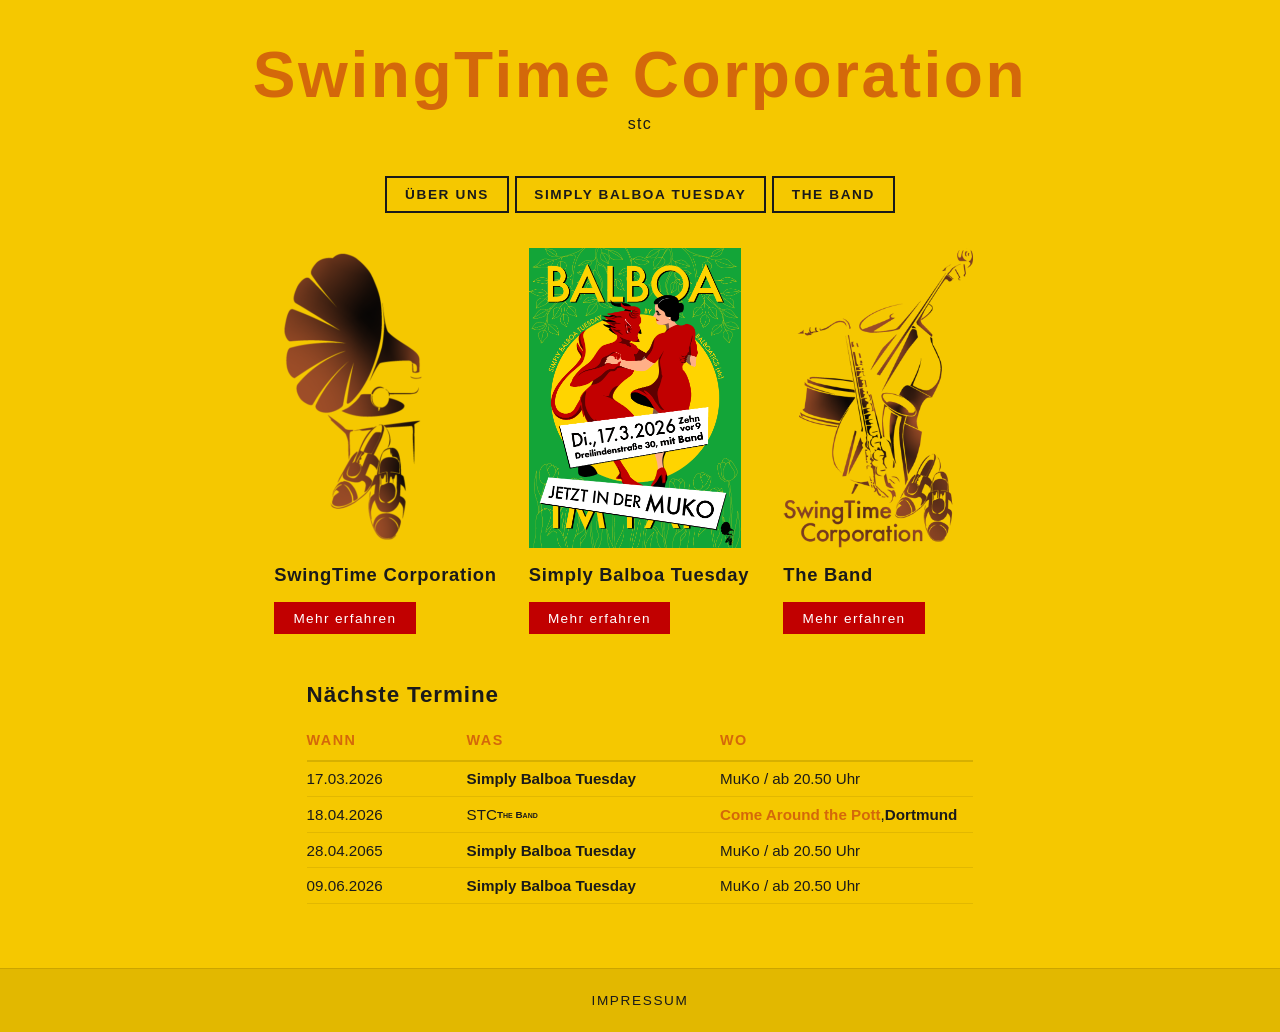
==== index.html @ ebc3bad0 "fix homepage links" ====
<!DOCTYPE html>
<html lang="de">
<head>
  <meta charset="UTF-8" />
  <meta name="viewport" content="width=device-width, initial-scale=1.0" />
  <title>SwingTime Corporation</title>
  <link rel="stylesheet" href="assets/style.css" />
</head>
<body>

  <!-- HEADER -->
  <header class="site-header">
    <h1><a href="index.html">SwingTime Corporation</a></h1>
    <div class="tagline">stc</div>
  </header>

  <!-- NAV -->
  <nav>
    <a href="about.html">Über uns</a>
    <a href="sbt.html">Simply Balboa Tuesday</a>
    <a href="band.html">The Band</a>
  </nav>

  <div class="page-body">

  <!-- COLUMNS -->
  <section class="columns-section">
    <div class="columns">

      <!-- Col 1: SwingTime Corporation -->
      <div class="col">
        <div class="col-img">
          <img src="assets/logo-stc.png" />
        </div>
        <h3>SwingTime Corporation</h3>
        <a href="about.html" class="btn">Mehr erfahren</a>
      </div>

      <!-- Col 2: Simply Balboa Tuesday -->
      <div class="col">
        <div class="col-img">
          <img src="assets/plakat-maerz.png">
        </div>
        <h3>Simply Balboa Tuesday</h3>
        <a href="sbt.html" class="btn">Mehr erfahren</a>
      </div>

      <!-- Col 3: The Band -->
      <div class="col">
        <div class="col-img">
         <img src="assets/logo_band_bunt.png" />
        </div>
         <h3>The Band</h3>
        <a href="band.html" class="btn">Mehr erfahren</a>
      </div>

    </div>
  </section>

  <!-- NÄCHSTE TERMINE -->
  <section class="termine-section">
    <h2>Nächste Termine</h2>
<div class="termine-grid">

      <!-- Header row -->
      <div class="grid-header">Wann</div>
      <div class="grid-header">Was</div>
      <div class="grid-header">Wo</div>
 
      <div class="grid-cell grid-row-odd" data-label="Wann">17.03.2026</div>
      <div class="grid-cell grid-row-odd" data-label="Was"><strong>Simply Balboa Tuesday</strong></div>
      <div class="grid-cell grid-row-odd" data-label="Wo">MuKo / ab 20.50 Uhr</div>

      <div class="grid-cell grid-row-odd" data-label="Wann">18.04.2026</div>
      <div class="grid-cell grid-row-odd" data-label="Was">STC<sub class="band-tag">The Band</sub></div>
      <div class="grid-cell grid-row-odd" data-label="Wo"><a href="https://www.lindypott.de/come-around-the-pott-2026-intro.html">Come Around the Pott</a>, <strong>Dortmund</strong></div>

      <div class="grid-cell grid-row-even" data-label="Wann">28.04.2065</div>
      <div class="grid-cell grid-row-even" data-label="Was"><strong>Simply Balboa Tuesday</strong></div>
      <div class="grid-cell grid-row-even" data-label="Wo">MuKo / ab 20.50 Uhr</div>

      <div class="grid-cell grid-row-even" data-label="Wann">09.06.2026</div>
      <div class="grid-cell grid-row-even" data-label="Was"><strong>Simply Balboa Tuesday</strong></div>
      <div class="grid-cell grid-row-even" data-label="Wo">MuKo / ab 20.50 Uhr</div>

    </div>
  </section>

  </div>

  <!-- FOOTER -->
  <footer>
    <div class="footer-links">
      <a href="impressum.html">Impressum</a>
    </div>
  </footer>

</body>
</html>
---- assets/style.css ----
@font-face {
      font-family: 'Oswald';
      src: url('assets/Oswald-VariableFont_wght.ttf') format('truetype');
      font-weight: 100 900;
      font-style: normal;
      font-display: swap;
    }

    *, *::before, *::after { box-sizing: border-box; margin: 0; padding: 0; }

    :root {
      --yellow: #f5c800;
      --orange: #d4680a;
      --text-dark: #1a1a1a;
      --button: #c10000;
    }

    body {
      background-color: var(--yellow);
      font-family: 'Oswald', sans-serif;
      color: var(--text-dark);
      min-height: 100vh;
      display: flex;
      flex-direction: column;
    }

    a {
        color: var(--orange);
    }

    a:hover {
        color: var(--button);
    }

    /* ── HEADER ── */
    .site-header {
      text-align: center;
      padding: 2.5rem 1rem 1.5rem;
    }

    .site-header h1 {
      font-family: 'Oswald', sans-serif;
      font-weight: 700;
      font-size: clamp(2.2rem, 6vw, 4rem);
      color: var(--orange);
      letter-spacing: 0.04em;
      line-height: 1.1;
    }

    .site-header h1 a {
        text-decoration: none;
        color: var(--orange);
    }

    .site-header .tagline {
      font-family: 'Oswald', sans-serif;
      font-weight: 400;
      font-size: 1rem;
      color: var(--text-dark);
      letter-spacing: 0.08em;
      margin-top: 0.3rem;
    }

    /* ── NAV ── */
    nav {
      display: flex;
      justify-content: center;
      flex-wrap: wrap;
      gap: 0;
      padding: 1rem 1rem 2rem;
    }

    nav a {
      display: block;
      padding: 0.55rem 1.1rem;
      border: 2px solid var(--text-dark);
      font-family: 'Oswald', sans-serif;
      font-weight: 600;
      font-size: 0.85rem;
      letter-spacing: 0.12em;
      text-transform: uppercase;
      color: var(--text-dark);
      text-decoration: none;
      transition: background 0.18s, color 0.18s;
      margin: 3px;
    }

    nav a:hover {
      background: var(--text-dark);
      color: var(--yellow);
    }

    .page-body {
      display: flex;
      flex-direction: column;
      flex: 1;
    }

    /* ── SECTION TITLE ── */
    .section-title {
      text-align: center;
      font-family: 'Oswald', sans-serif;
      font-weight: 400;
      font-size: 1.3rem;
      letter-spacing: 0.06em;
      color: var(--text-dark);
      margin-bottom: 2rem;
    }

    /* ── THREE COLUMNS ── */
    .columns-section {
      max-width: 1100px;
      margin: 0 auto;
      padding: 0 2rem 3rem;
    }

    .columns {
      display: grid;
      grid-template-columns: repeat(3, 1fr);
      gap: 2rem;
      align-items: start;
    }

    .col {
      display: flex;
      flex-direction: column;
      align-items: flex-start;
      gap: 1rem;
    }

    .col-img {
      height: 300px;
      display: flex;
      align-items: center;
      justify-content: center;
      overflow: hidden;
    }

    .col-img img {
        max-width: 100%;
        max-height: 100%;
    }

    .col h3 {
      font-family: 'Oswald', sans-serif;
      font-weight: 700;
      font-size: 1.15rem;
      letter-spacing: 0.04em;
      color: var(--text-dark);
    }

    .btn {
      display: inline-block;
      background: var(--button);
      color: #fff;
      font-family: 'Oswald', sans-serif;
      font-weight: 400;
      font-size: 0.85rem;
      letter-spacing: 0.1em;
      padding: 0.55rem 1.2rem;
      text-decoration: none;
      border: none;
      cursor: pointer;
      transition: background 0.18s;
    }

    .btn:hover { background: var(--orange); }

    /* ── TERMINE TABLE ── */
    .termine-section {
      max-width: 1100px;
      margin: 0 auto;
      padding: 0 2rem 4rem;
    }

    .termine-section h2 {
      font-family: 'Oswald', sans-serif;
      font-weight: 700;
      font-size: 1.4rem;
      letter-spacing: 0.04em;
      color: var(--text-dark);
      margin-bottom: 1.2rem;
    }

      /* ── TERMINE GRID ── */
    .termine-section {
      max-width: 1100px;
      margin: 0 auto;
      padding: 0 2rem 4rem;
    }

    .termine-section h2 {
      font-family: 'Oswald', sans-serif;
      font-weight: 700;
      font-size: 1.4rem;
      letter-spacing: 0.04em;
      color: var(--text-dark);
      margin-bottom: 1.2rem;
    }

    .termine-grid {
      display: grid;
      grid-template-columns: 160px 1fr 1fr;
      row-gap: 0;
    }

    /* Header row */
    .termine-grid .grid-header {
      font-family: 'Oswald', sans-serif;
      font-weight: 600;
      font-size: 0.9rem;
      letter-spacing: 0.1em;
      text-transform: uppercase;
      color: var(--orange);
      padding: 0.3rem 1rem 0.7rem 0;
      border-bottom: 2px solid rgba(0,0,0,0.12);
    }

    /* Data cells */
    .termine-grid .grid-cell {
      font-family: 'Oswald', sans-serif;
      font-weight: 400;
      font-size: 0.95rem;
      color: var(--text-dark);
      padding: 0.55rem 1rem 0.55rem 0;
      border-bottom: 1px solid rgba(0,0,0,0.08);
      display: flex;
      align-items: center;
    }

    /* Zebra stripe */
    .termine-grid .grid-row-even .grid-cell {
      background: rgba(0,0,0,0.04);
    }

    .termine-grid .grid-cell strong { font-weight: 700; }

    .termine-grid .grid-cell a {
      color: var(--orange);
      font-weight: 700;
      text-decoration: none;
    }

    .termine-grid .grid-cell a:hover { text-decoration: underline; }

    @media (max-width: 600px) {
      .termine-grid {
        grid-template-columns: 1fr;
      }

      /* Hide column headers on mobile, show inline labels */
      .termine-grid .grid-header { display: none; }

      .termine-grid .grid-cell {
        border-bottom: none;
        padding: 0.2rem 0;
      }

      .termine-grid .grid-cell[data-label]::before {
        content: attr(data-label) ": ";
        font-weight: 600;
        color: var(--orange);
        margin-right: 0.4rem;
        min-width: 50px;
      }

      /* Add spacing between rows on mobile */
      .termine-grid .grid-cell:last-child {
        border-bottom: 1px solid rgba(0,0,0,0.1);
        padding-bottom: 0.7rem;
        margin-bottom: 0.3rem;
      }
    }

    /* ── FOOTER ── */
    footer {
      background: rgba(0,0,0,0.08);
      border-top: 1px solid rgba(0,0,0,0.1);
      padding: 1.5rem 2rem;
      text-align: center;
      bottom: 0;
      width: 100%;
    }

    .footer-links {
      display: flex;
      justify-content: center;
      gap: 2.5rem;
      flex-wrap: wrap;
    }

    .footer-links a {
      font-family: 'Oswald', sans-serif;
      font-weight: 400;
      font-size: 0.85rem;
      letter-spacing: 0.12em;
      text-transform: uppercase;
      color: var(--text-dark);
      text-decoration: none;
      transition: color 0.18s;
    }

    .footer-links a:hover { color: var(--orange); }

    /* -- BAND -- */
    .band-members {
        display: grid;
        grid-template-columns: repeat(4, 1fr);
        grid-auto-rows: max-content;
        gap: 1rem;
    }

    .member {
        display: flex;
        flex-direction: column;
        align-items: flex-start;
        gap: 1rem;
    }

    .member .img-container {
        height: 150px;
    }

    .member img {
        max-width: 100%;
        max-height: 100%;
        border-radius: 50%;
        flex-grow: 1;
    }

    .band-text {
        display: flex;
        margin-top: 2rem;
    }

    .band-tag {
        font-size:0.65em;
        font-weight:700;
        font-variant:small-caps;
    }

    .band-media {
        margin-top: 2rem;
        display: grid;
        grid-template-columns: repeat(3, 1fr);
        gap: 1rem;
    }

    .card {
      display: flex;
      flex-direction: column;
      background: rgba(0,0,0,0.06);
      border: 2px solid rgba(0,0,0,0.1);
      transition: border-color 0.2s, transform 0.2s;
    }

    .card:hover {
      border-color: var(--text-dark);
      transform: translateY(-3px);
    }

    /* SoundCloud embed */
    .card-player {
      width: 100%;
      background: #1a0e00;
      line-height: 0;
    }

    .card-player iframe {
      width: 100%;
      display: block;
      border: none;
    }

    /* Card body */
    .card-body {
      padding: 0.85rem 1rem 1rem;
      display: flex;
      flex-direction: column;
      gap: 0.3rem;
      flex: 1;
    }

    .card-title {
      font-weight: 700;
      font-size: 0.95rem;
      letter-spacing: 0.02em;
      color: var(--text-dark);
      line-height: 1.3;
    }

    .card-meta {
      font-weight: 400;
      font-size: 0.78rem;
      letter-spacing: 0.06em;
      color: rgba(0,0,0,0.5);
      text-transform: uppercase;
    }

    .sbt-next {
        display: flex;
        gap: 1rem;
        margin-top: 2rem;
    }

    .sbt-poster {
        height: 500px;
    }

    .sbt-poster img {
        max-width: 100%;
        max-height: 100%;
    }

    .sbt-info {
        display: flex;
        flex-direction: column;
        flex-grow: 1;
    }

    .sbt-date {
        color: var(--orange);
        font-size: 4rem;
        font-weight: bold;
    }

    .sbt-djs {
        display: flex;
        gap: 1rem;
        margin-top: 1rem;
    }

    .about-us {
        display: grid;
        grid-template-columns: auto 1fr;
        gap: 1rem;
    }

    .about-us .img-container {
        height: 300px;
    }

    .about-us .img-container img {
        max-width: 100%;
        max-height: 100%;
    }

    .about-members {
        display: grid;
        gap: 1rem;
        grid-template-columns: repeat(4, 1fr);
    }

    /* ── RESPONSIVE ── */
    @media (max-width: 700px) {
      .columns {
        grid-template-columns: 1fr;
      }

      nav a {
        font-size: 0.75rem;
        padding: 0.45rem 0.8rem;
      }

      .columns-section { order: 2; }
      .termine-section  { order: 1; }

      .band-members {
        display: grid;
        grid-template-columns: repeat(2, 1fr);
        gap: 1rem;
      }

      .about-members {
        display: grid;
        grid-template-columns: repeat(2, 1fr);
        gap: 1rem;
      }
    }
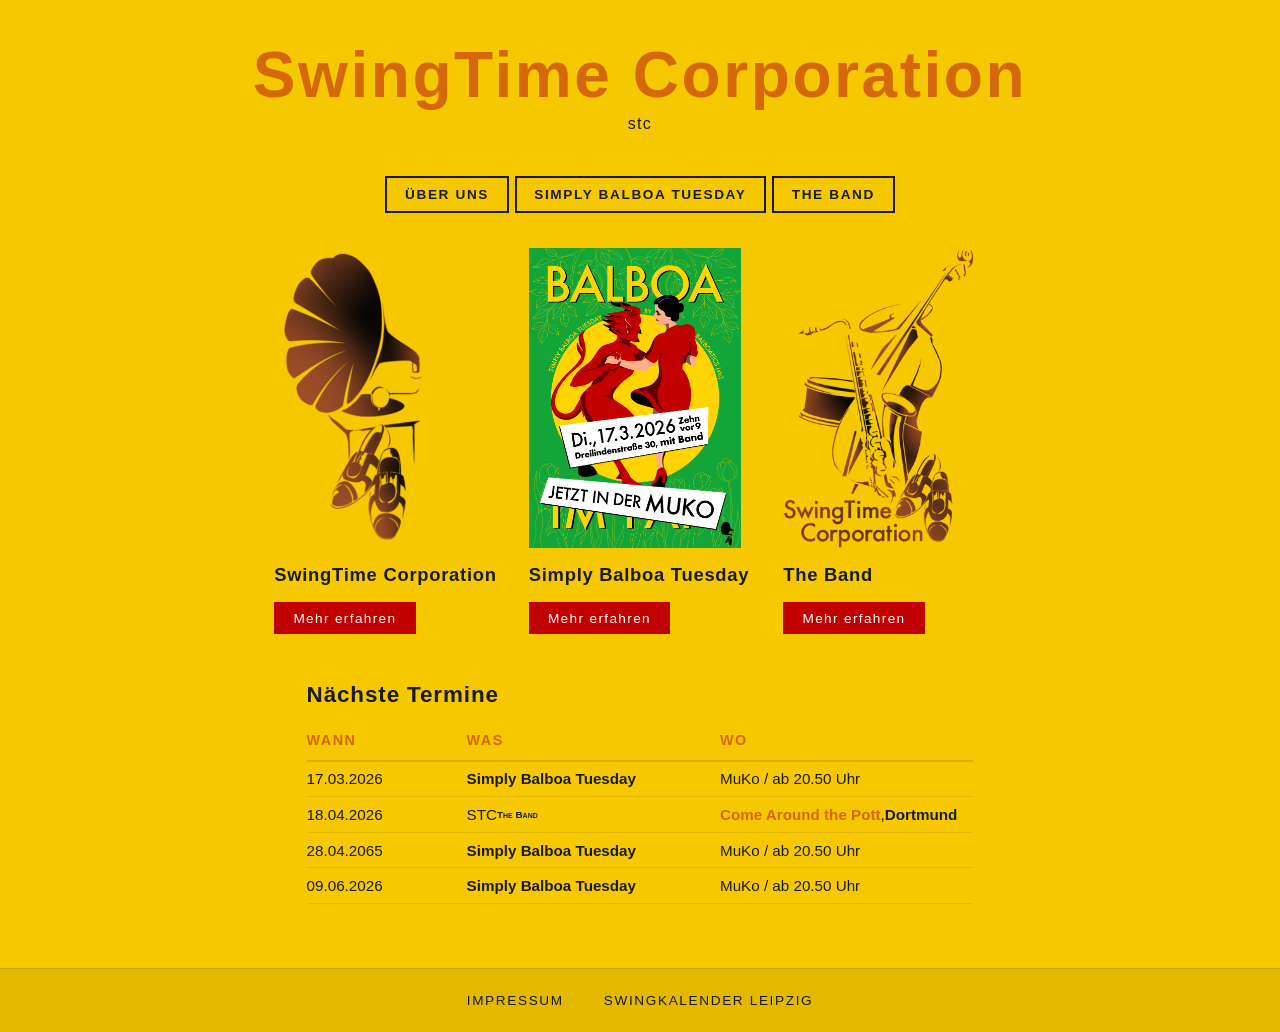
==== commit 5b66f5f5: "add swing calendar link" ====
--- a/index.html
+++ b/index.html
@@ -92,6 +92,7 @@
   <footer>
     <div class="footer-links">
       <a href="impressum.html">Impressum</a>
+      <a href="https://kalender.digital/0c529f4b4448ea55b992" target="_blank">Swingkalender Leipzig</a>
     </div>
   </footer>
 
--- a/assets/style.css
+++ b/assets/style.css
@@ -451,6 +451,38 @@
         grid-template-columns: repeat(4, 1fr);
     }
 
+    .termine-list {
+  list-style: none;
+  padding: 0;
+}
+
+.year-group {
+  margin-bottom: 2rem;
+}
+
+.year-label {
+  font-weight: 700;
+  font-size: 1.1rem;
+  color: var(--orange);
+  display: block;
+  margin-bottom: 0.5rem;
+  letter-spacing: 0.08em;
+}
+
+.year-group > ul {
+  list-style: disc;
+  padding-left: 1.5rem;
+}
+
+.year-group > ul li {
+  padding: 0.2rem 0;
+}
+
+.dates {
+    height: 40rem;
+    overflow: scroll;
+}
+
     /* ── RESPONSIVE ── */
     @media (max-width: 700px) {
       .columns {
@@ -476,4 +508,8 @@
         grid-template-columns: repeat(2, 1fr);
         gap: 1rem;
       }
-    }
+
+      .dates {
+        height: 100%;
+      }
+    }
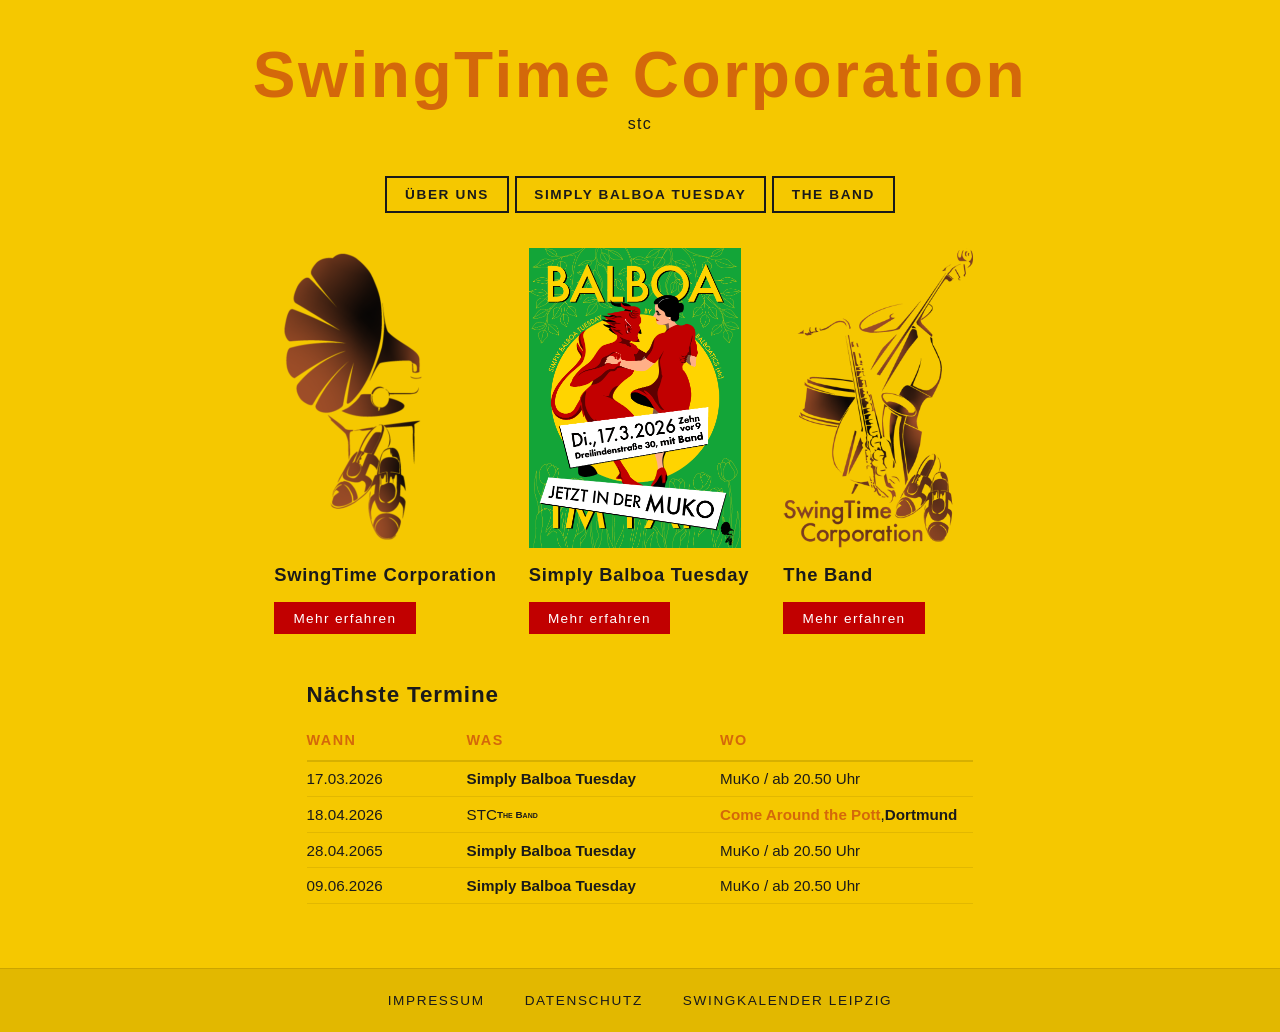
==== commit 3e8b828d: "reconstruct Datenschutz page" ====
--- a/index.html
+++ b/index.html
@@ -92,6 +92,7 @@
   <footer>
     <div class="footer-links">
       <a href="impressum.html">Impressum</a>
+      <a href="datenschutz.html">Datenschutz</a>
       <a href="https://kalender.digital/0c529f4b4448ea55b992" target="_blank">Swingkalender Leipzig</a>
     </div>
   </footer>
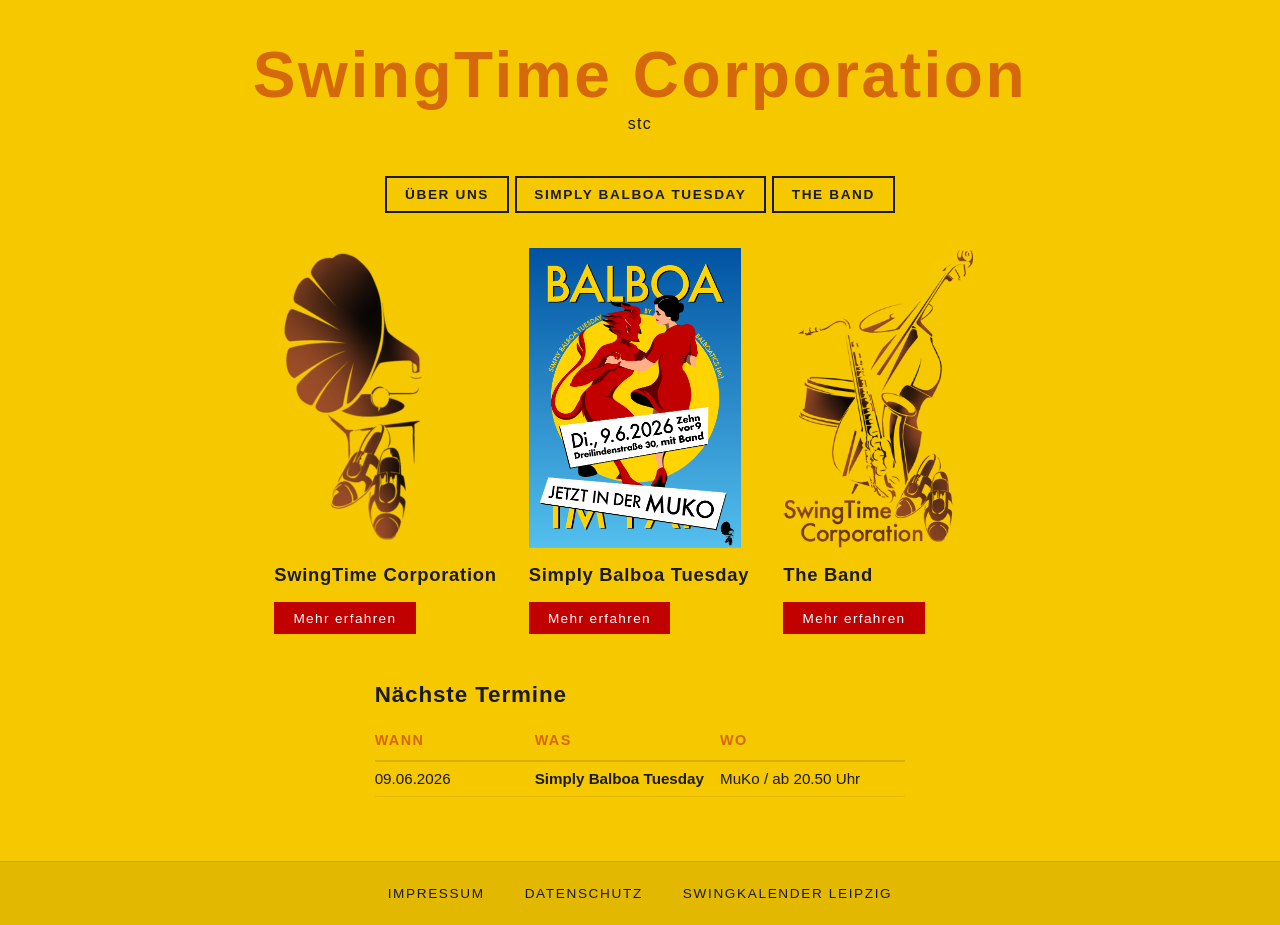
==== commit c808fcf7: "Juni-Termin" ====
--- a/index.html
+++ b/index.html
@@ -39,7 +39,7 @@
       <!-- Col 2: Simply Balboa Tuesday -->
       <div class="col">
         <div class="col-img">
-          <img src="assets/plakat-maerz.png">
+          <img src="assets/plakat-juni.png">
         </div>
         <h3>Simply Balboa Tuesday</h3>
         <a href="sbt.html" class="btn">Mehr erfahren</a>
@@ -66,18 +66,6 @@
       <div class="grid-header">Wann</div>
       <div class="grid-header">Was</div>
       <div class="grid-header">Wo</div>
- 
-      <div class="grid-cell grid-row-odd" data-label="Wann">17.03.2026</div>
-      <div class="grid-cell grid-row-odd" data-label="Was"><strong>Simply Balboa Tuesday</strong></div>
-      <div class="grid-cell grid-row-odd" data-label="Wo">MuKo / ab 20.50 Uhr</div>
-
-      <div class="grid-cell grid-row-odd" data-label="Wann">18.04.2026</div>
-      <div class="grid-cell grid-row-odd" data-label="Was">STC<sub class="band-tag">The Band</sub></div>
-      <div class="grid-cell grid-row-odd" data-label="Wo"><a href="https://www.lindypott.de/come-around-the-pott-2026-intro.html">Come Around the Pott</a>, <strong>Dortmund</strong></div>
-
-      <div class="grid-cell grid-row-even" data-label="Wann">28.04.2065</div>
-      <div class="grid-cell grid-row-even" data-label="Was"><strong>Simply Balboa Tuesday</strong></div>
-      <div class="grid-cell grid-row-even" data-label="Wo">MuKo / ab 20.50 Uhr</div>
 
       <div class="grid-cell grid-row-even" data-label="Wann">09.06.2026</div>
       <div class="grid-cell grid-row-even" data-label="Was"><strong>Simply Balboa Tuesday</strong></div>
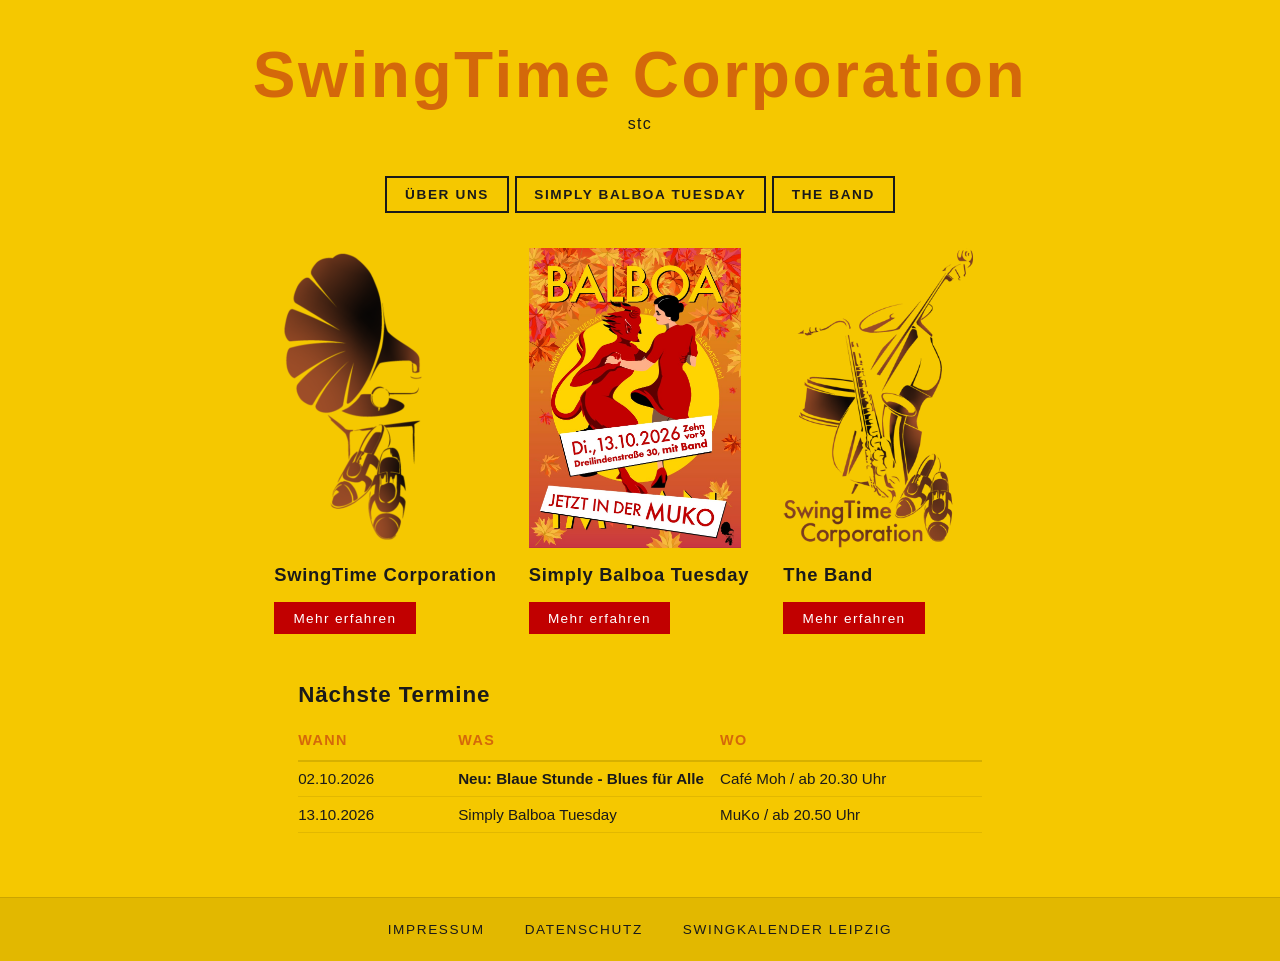
==== commit 59297be7: "add october dates" ====
--- a/index.html
+++ b/index.html
@@ -39,7 +39,7 @@
       <!-- Col 2: Simply Balboa Tuesday -->
       <div class="col">
         <div class="col-img">
-          <img src="assets/plakat-juni.png">
+          <img src="assets/sbt-oktober.jpeg">
         </div>
         <h3>Simply Balboa Tuesday</h3>
         <a href="sbt.html" class="btn">Mehr erfahren</a>
@@ -67,8 +67,12 @@
       <div class="grid-header">Was</div>
       <div class="grid-header">Wo</div>
 
-      <div class="grid-cell grid-row-even" data-label="Wann">09.06.2026</div>
-      <div class="grid-cell grid-row-even" data-label="Was"><strong>Simply Balboa Tuesday</strong></div>
+      <div class="grid-cell grid-row-even" data-label="Wann">02.10.2026</div>
+      <div class="grid-cell grid-row-even" data-label="Was"><strong>Neu: Blaue Stunde - Blues für Alle</strong></div>
+      <div class="grid-cell grid-row-even" data-label="Wo">Café Moh / ab 20.30 Uhr</div>
+
+      <div class="grid-cell grid-row-even" data-label="Wann">13.10.2026</div>
+      <div class="grid-cell grid-row-even" data-label="Was">Simply Balboa Tuesday</div>
       <div class="grid-cell grid-row-even" data-label="Wo">MuKo / ab 20.50 Uhr</div>
 
     </div>
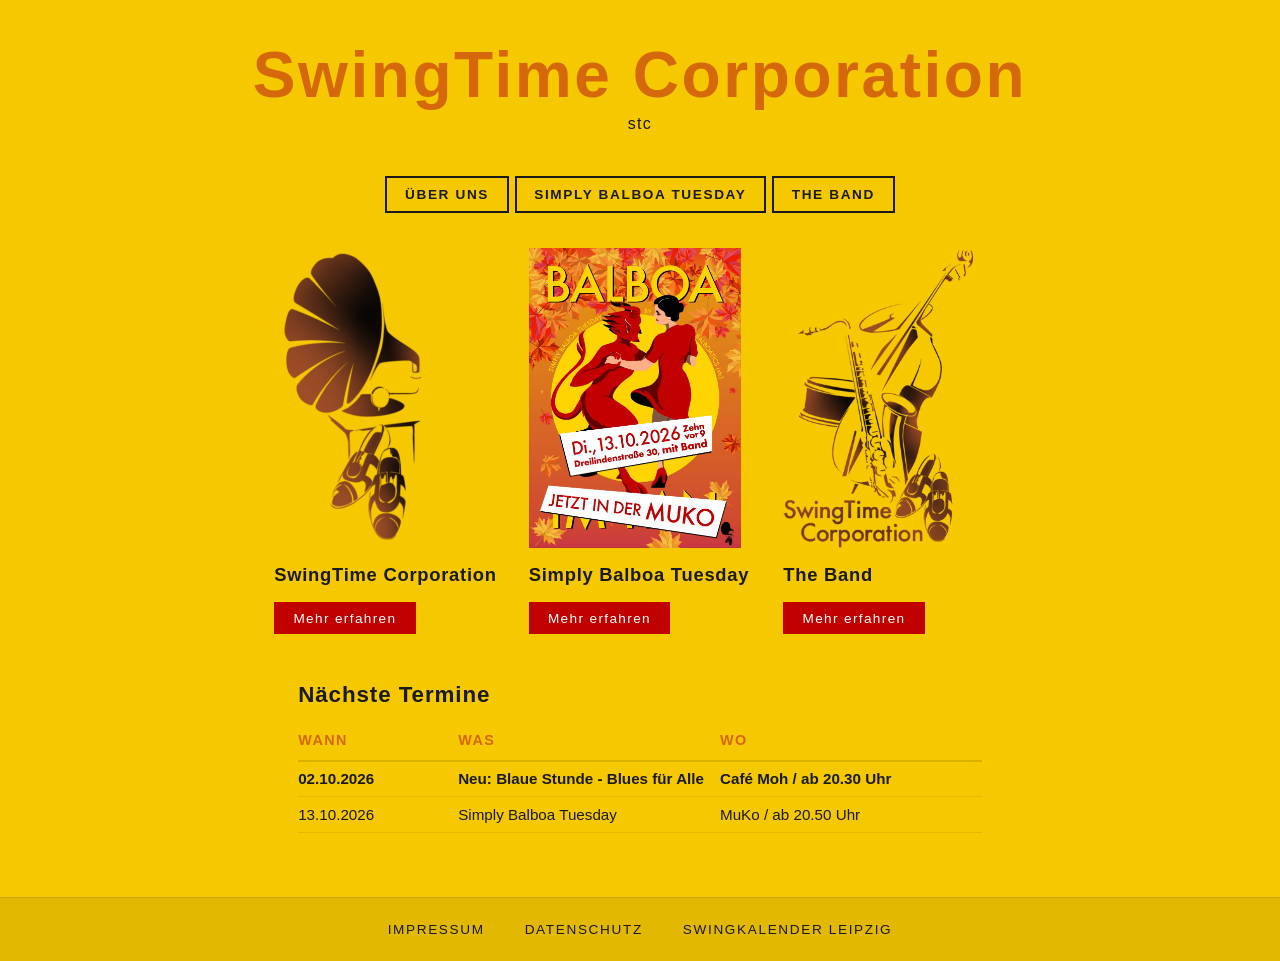
==== commit a7de5261: "blues bold" ====
--- a/index.html
+++ b/index.html
@@ -67,9 +67,9 @@
       <div class="grid-header">Was</div>
       <div class="grid-header">Wo</div>
 
-      <div class="grid-cell grid-row-even" data-label="Wann">02.10.2026</div>
+      <div class="grid-cell grid-row-even" data-label="Wann"><strong>02.10.2026</strong></div>
       <div class="grid-cell grid-row-even" data-label="Was"><strong>Neu: Blaue Stunde - Blues für Alle</strong></div>
-      <div class="grid-cell grid-row-even" data-label="Wo">Café Moh / ab 20.30 Uhr</div>
+      <div class="grid-cell grid-row-even" data-label="Wo"><strong>Café Moh / ab 20.30 Uhr</strong></div>
 
       <div class="grid-cell grid-row-even" data-label="Wann">13.10.2026</div>
       <div class="grid-cell grid-row-even" data-label="Was">Simply Balboa Tuesday</div>
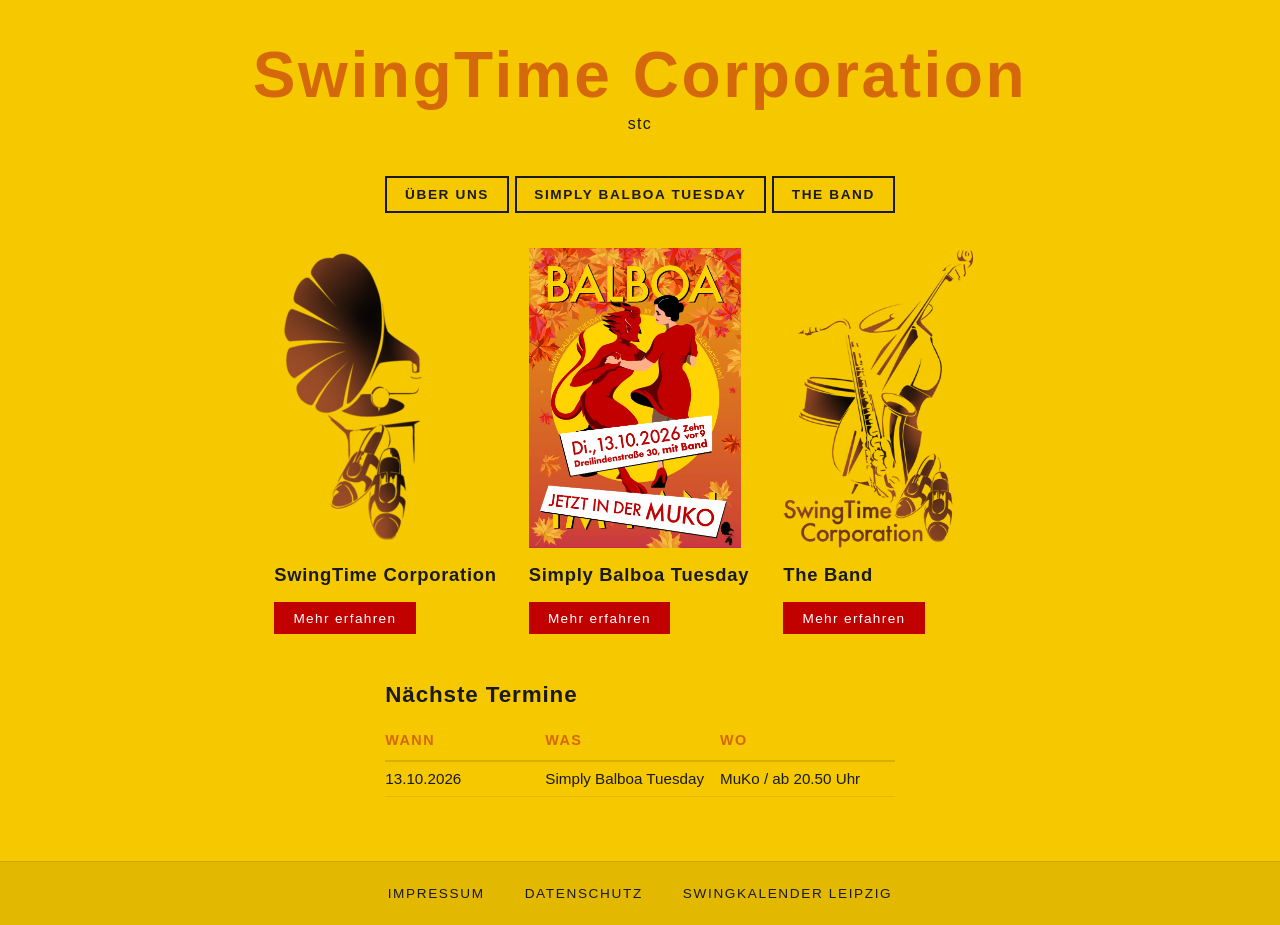
==== commit 7d31365e: "update dates" ====
--- a/index.html
+++ b/index.html
@@ -67,9 +67,6 @@
       <div class="grid-header">Was</div>
       <div class="grid-header">Wo</div>
 
-      <div class="grid-cell grid-row-even" data-label="Wann"><strong>02.10.2026</strong></div>
-      <div class="grid-cell grid-row-even" data-label="Was"><strong>Neu: Blaue Stunde - Blues für Alle</strong></div>
-      <div class="grid-cell grid-row-even" data-label="Wo"><strong>Café Moh / ab 20.30 Uhr</strong></div>
 
       <div class="grid-cell grid-row-even" data-label="Wann">13.10.2026</div>
       <div class="grid-cell grid-row-even" data-label="Was">Simply Balboa Tuesday</div>
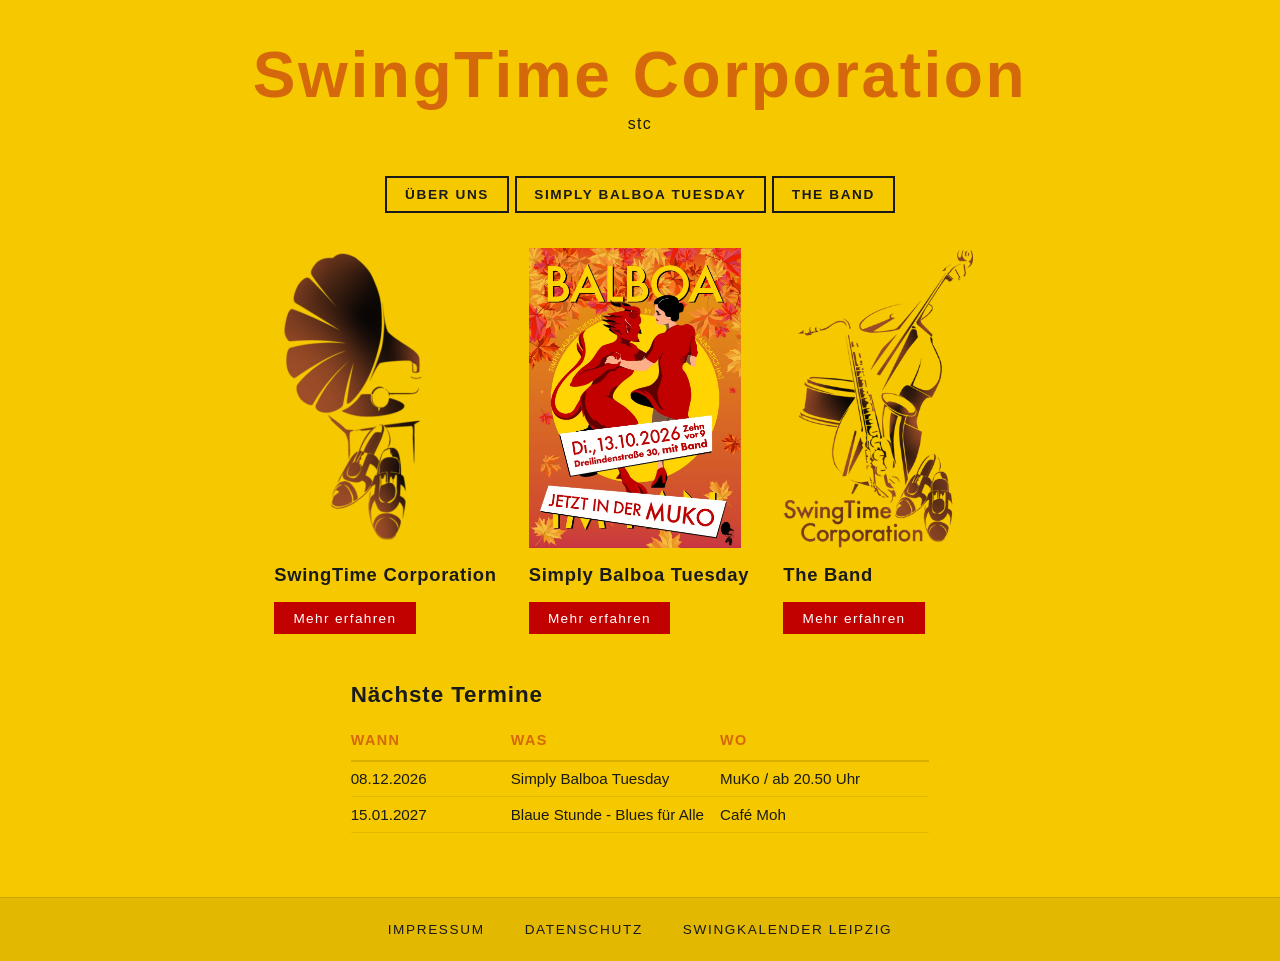
==== commit e63fcfc2: "Termine" ====
--- a/index.html
+++ b/index.html
@@ -68,9 +68,13 @@
       <div class="grid-header">Wo</div>
 
 
-      <div class="grid-cell grid-row-even" data-label="Wann">13.10.2026</div>
+      <div class="grid-cell grid-row-even" data-label="Wann">08.12.2026</div>
       <div class="grid-cell grid-row-even" data-label="Was">Simply Balboa Tuesday</div>
       <div class="grid-cell grid-row-even" data-label="Wo">MuKo / ab 20.50 Uhr</div>
+
+      <div class="grid-cell grid-row-even" data-label="Wann">15.01.2027</div>
+      <div class="grid-cell grid-row-even" data-label="Was">Blaue Stunde - Blues für Alle</div>
+      <div class="grid-cell grid-row-even" data-label="Wo">Café Moh</div>
 
     </div>
   </section>
--- a/assets/style.css
+++ b/assets/style.css
@@ -362,7 +362,6 @@
     /* SoundCloud embed */
     .card-player {
       width: 100%;
-      background: #1a0e00;
       line-height: 0;
     }
 
@@ -370,6 +369,11 @@
       width: 100%;
       display: block;
       border: none;
+    }
+
+    .card-player img {
+      width: 100%;
+      display: block;
     }
 
     /* Card body */
@@ -395,6 +399,10 @@
       letter-spacing: 0.06em;
       color: rgba(0,0,0,0.5);
       text-transform: uppercase;
+    }
+
+    .card-img {
+      background-color: hotpink;
     }
 
     .sbt-next {
@@ -513,3 +521,9 @@
         height: 100%;
       }
     }
+
+    .content {
+      display: flex;
+      flex-direction: column;
+      gap: 1rem;
+    }
